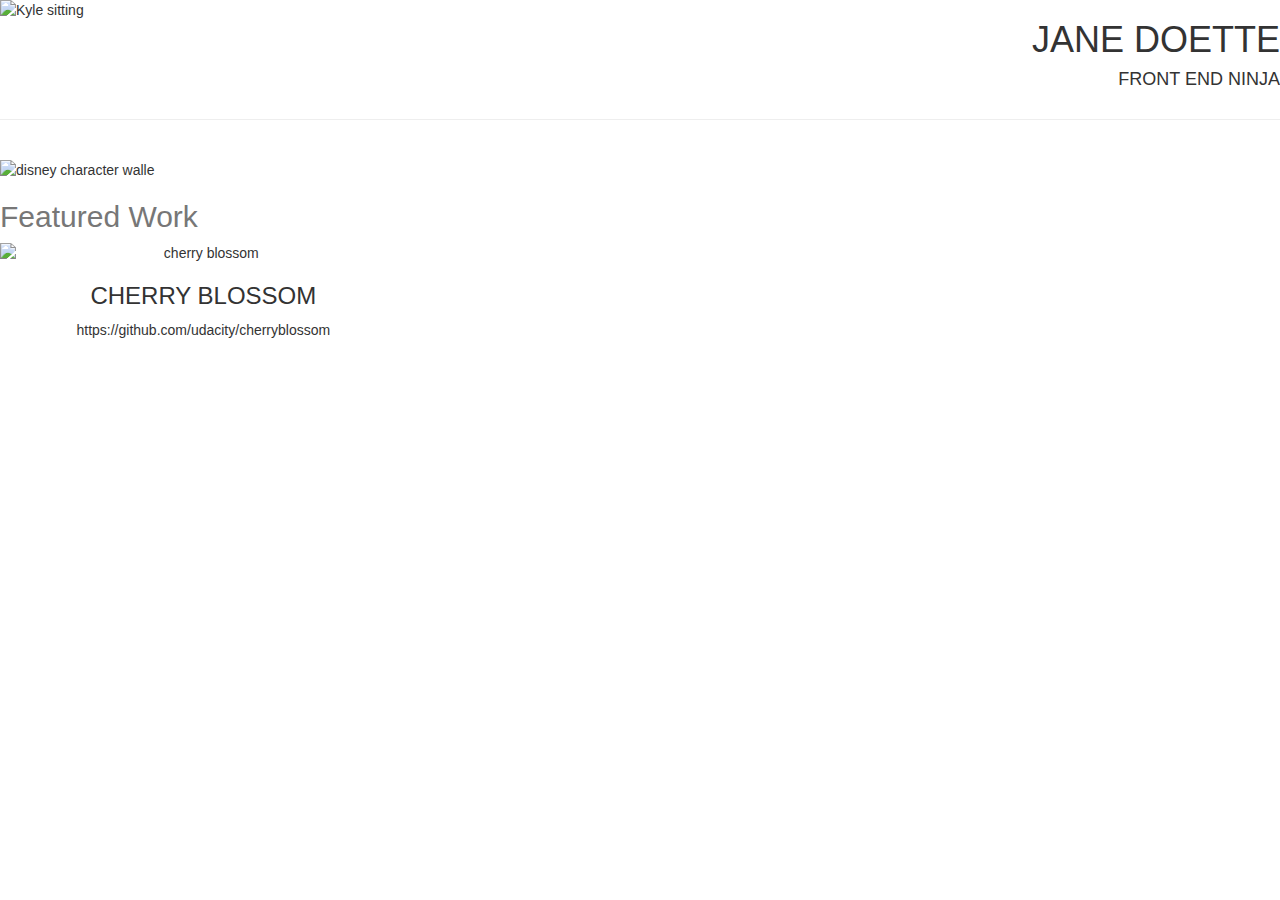
==== index.html @ 2395683f "initial commit" ====
<!DOCTYPE html>
<html lang="en">

<head>
	<meta charset="uft-8">
	<meta http-equiv="X-UA-Compatible" content="IE=edge">
	<meta name="viewport" content="width=device-width, initial-scale=1">
	<title>FFF Week</title>
	<link href="https://fonts.googleapis.com/css?family=Lato:100,300" rel="stylesheet">
	<script src="https://cdnjs.cloudflare.com/ajax/libs/jquery/2.2.4/jquery.min.js"></script>
	<link href="https://maxcdn.bootstrapcdn.com/bootstrap/3.3.7/css/bootstrap.min.css" rel="stylesheet" integrity="sha384-BVYiiSIFeK1dGmJRAkycuHAHRg32OmUcww7on3RYdg4Va+PmSTsz/K68vbdEjh4u" crossorigin="anonymous">
	<script src="https://maxcdn.bootstrapcdn.com/bootstrap/3.3.7/js/bootstrap.min.js" integrity="sha384-Tc5IQib027qvyjSMfHjOMaLkfuWVxZxUPnCJA7l2mCWNIpG9mGCD8wGNIcPD7Txa" crossorigin="anonymous"></script>
	<link href="css/style.css" rel="stylesheet">
</head>

<body>
	<div class="row">
		<div class="col-md-6">
			<img class="img-responsive title-logo" src="images/kyle1.jpeg" alt="Kyle sitting">
		</div>	
		<div class="col-md-6 text-right text-uppercase">
			<h1 class="title-super text-thin">Jane Doette</h1>
			<h4>Front End Ninja</h4>
		</div>
		</div>
	<div class="row">
		<div class="col-md-12">
			<hr class="style1">
				<br>
			</div>
		</div>
	<div class="row">
		<div class="col-md-12">
			<img class="img-responsive center-block" src="images/walle.jpeg" alt="disney character walle">
			</div>
		</div>
	<div class="row">
		<div class="col-md-12">
			<h2 class="text-muted">Featured Work</h2>
			</div>
		</div>
	<div class="row text-center">
		<div class="col-md-4">
			<img class="img-responsive" src="images/flower1.jpeg" alt="cherry blossom" data-toggle="modal" data-target="#project1">
			<h3 class="text-uppercase">Cherry Blossom</h3>
			<p>https://github.com/udacity/cherryblossom</p>
</body>
</html>
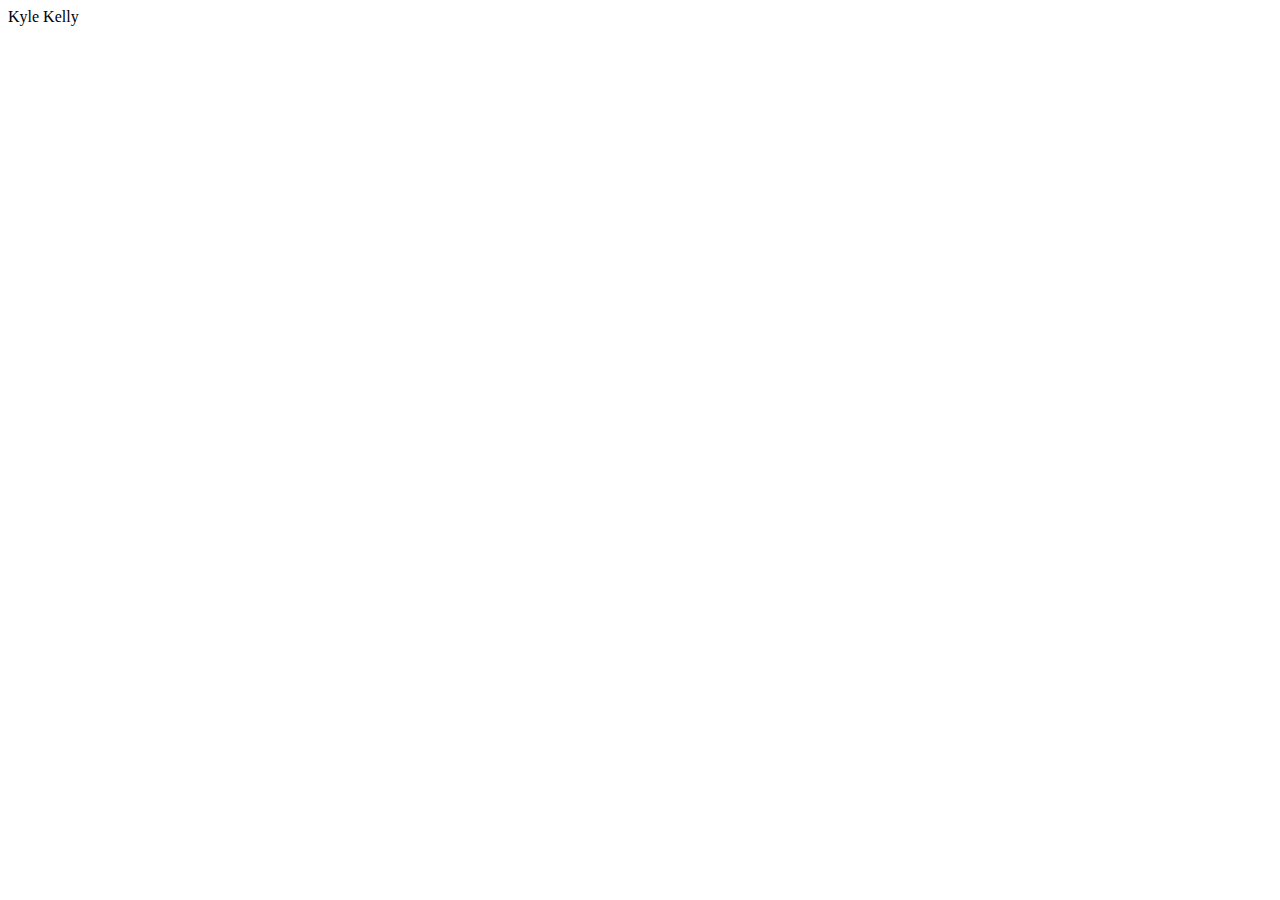
==== commit ece8bf42: "bootstrap 4" ====
--- a/index.html
+++ b/index.html
@@ -1,48 +1,32 @@
-<!DOCTYPE html>
+<!doctype html>
 <html lang="en">
+  <head>
+    <meta charset="utf-8">
+    <meta name="viewport" content="width=device-width, initial-scale=1, shrink-to-fit=no">
+    <link rel="stylesheet" href="https://stackpath.bootstrapcdn.com/bootstrap/4.1.0/css/bootstrap.min.css" integrity="sha384-9gVQ4dYFwwWSjIDZnLEWnxCjeSWFphJiwGPXr1jddIhOegiu1FwO5qRGvFXOdJZ4" crossorigin="anonymous">
 
-<head>
-	<meta charset="uft-8">
-	<meta http-equiv="X-UA-Compatible" content="IE=edge">
-	<meta name="viewport" content="width=device-width, initial-scale=1">
-	<title>FFF Week</title>
-	<link href="https://fonts.googleapis.com/css?family=Lato:100,300" rel="stylesheet">
-	<script src="https://cdnjs.cloudflare.com/ajax/libs/jquery/2.2.4/jquery.min.js"></script>
-	<link href="https://maxcdn.bootstrapcdn.com/bootstrap/3.3.7/css/bootstrap.min.css" rel="stylesheet" integrity="sha384-BVYiiSIFeK1dGmJRAkycuHAHRg32OmUcww7on3RYdg4Va+PmSTsz/K68vbdEjh4u" crossorigin="anonymous">
-	<script src="https://maxcdn.bootstrapcdn.com/bootstrap/3.3.7/js/bootstrap.min.js" integrity="sha384-Tc5IQib027qvyjSMfHjOMaLkfuWVxZxUPnCJA7l2mCWNIpG9mGCD8wGNIcPD7Txa" crossorigin="anonymous"></script>
-	<link href="css/style.css" rel="stylesheet">
-</head>
+    <title>The Kelly Experience</title>
+  </head>
+  <body>
+    <div class="container">
+      <div class="row">
+        <div class="col-lg-6">
+          Kyle Kelly 
+        </div>
+      </div>
+    </div>
 
-<body>
-	<div class="row">
-		<div class="col-md-6">
-			<img class="img-responsive title-logo" src="images/kyle1.jpeg" alt="Kyle sitting">
-		</div>	
-		<div class="col-md-6 text-right text-uppercase">
-			<h1 class="title-super text-thin">Jane Doette</h1>
-			<h4>Front End Ninja</h4>
-		</div>
-		</div>
-	<div class="row">
-		<div class="col-md-12">
-			<hr class="style1">
-				<br>
-			</div>
-		</div>
-	<div class="row">
-		<div class="col-md-12">
-			<img class="img-responsive center-block" src="images/walle.jpeg" alt="disney character walle">
-			</div>
-		</div>
-	<div class="row">
-		<div class="col-md-12">
-			<h2 class="text-muted">Featured Work</h2>
-			</div>
-		</div>
-	<div class="row text-center">
-		<div class="col-md-4">
-			<img class="img-responsive" src="images/flower1.jpeg" alt="cherry blossom" data-toggle="modal" data-target="#project1">
-			<h3 class="text-uppercase">Cherry Blossom</h3>
-			<p>https://github.com/udacity/cherryblossom</p>
-</body>
+
+
+
+
+
+
+
+
+
+    <script src="https://code.jquery.com/jquery-3.3.1.slim.min.js" integrity="sha384-q8i/X+965DzO0rT7abK41JStQIAqVgRVzpbzo5smXKp4YfRvH+8abtTE1Pi6jizo" crossorigin="anonymous"></script>
+    <script src="https://cdnjs.cloudflare.com/ajax/libs/popper.js/1.14.0/umd/popper.min.js" integrity="sha384-cs/chFZiN24E4KMATLdqdvsezGxaGsi4hLGOzlXwp5UZB1LY//20VyM2taTB4QvJ" crossorigin="anonymous"></script>
+    <script src="https://stackpath.bootstrapcdn.com/bootstrap/4.1.0/js/bootstrap.min.js" integrity="sha384-uefMccjFJAIv6A+rW+L4AHf99KvxDjWSu1z9VI8SKNVmz4sk7buKt/6v9KI65qnm" crossorigin="anonymous"></script>
+  </body>
 </html>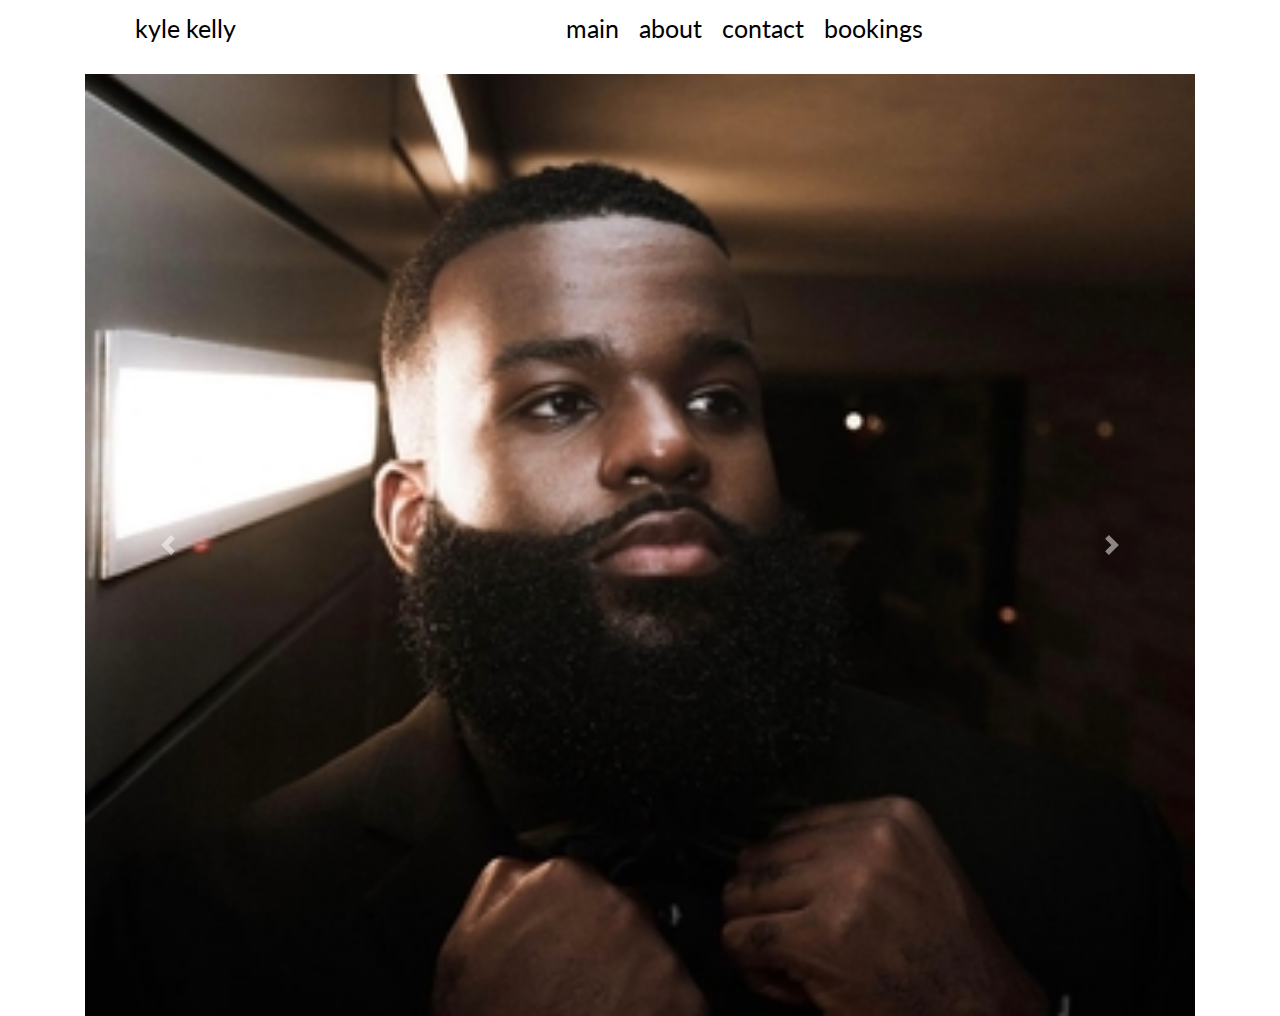
==== commit 2aff2c1f: "editing" ====
--- a/index.html
+++ b/index.html
@@ -3,30 +3,86 @@
   <head>
     <meta charset="utf-8">
     <meta name="viewport" content="width=device-width, initial-scale=1, shrink-to-fit=no">
-    <link rel="stylesheet" href="https://stackpath.bootstrapcdn.com/bootstrap/4.1.0/css/bootstrap.min.css" integrity="sha384-9gVQ4dYFwwWSjIDZnLEWnxCjeSWFphJiwGPXr1jddIhOegiu1FwO5qRGvFXOdJZ4" crossorigin="anonymous">
+    <link rel="stylesheet" href="https://maxcdn.bootstrapcdn.com/bootstrap/4.0.0/css/bootstrap.min.css" integrity="sha384-Gn5384xqQ1aoWXA+058RXPxPg6fy4IWvTNh0E263XmFcJlSAwiGgFAW/dAiS6JXm" crossorigin="anonymous">
+    <link rel="stylesheet" href="css/style.css">
 
-    <title>The Kelly Experience</title>
+
+    <link rel="stylesheet" href="https://fonts.googleapis.com/css?family=Lato">
+    <script src="https://ajax.googleapis.com/ajax/libs/jquery/3.3.1/jquery.min.js"></script>
+    <script src="https://cdnjs.cloudflare.com/ajax/libs/popper.js/1.14.0/umd/popper.min.js"></script>
+
+    <title>Kyle Kelly</title>
   </head>
-  <body>
-    <div class="container">
-      <div class="row">
-        <div class="col-lg-6">
-          Kyle Kelly 
-        </div>
-      </div>
+<body>
+<div class="container">
+  <nav>
+    <ul>
+      <li class="main"><a href="index.html"> kyle kelly</a><li>
+      <li> <a href="index.html" >main</a></li>
+      <li> <a href="about.html" >about</a></li>
+      <li> <a href="contact/contact.html">contact</a></li>
+      <li> <a href="bookings.html">bookings</a></li>
+    </ul>
+  </nav>
+
+<div id="carouselExampleControls" class="carousel slide" data-ride="carousel">
+  <div class="carousel-inner">
+    <div class="carousel-item active">
+      <img class="d-block w-100" src="images/kyle11.jpg" alt="First slide">
     </div>
+    <div class="carousel-item">
+      <img class="d-block w-100" src="images/kyle12.jpg" alt="Second slide">
+    </div>
+    <div class="carousel-item">
+      <img class="d-block w-100" src="images/kyle13.jpg" alt="Third slide">
+    </div>
+    <div class="carousel-item">
+      <img class="d-block w-100" src="images/kyle8.jpg" alt="Third slide">
+    </div>
+  </div>
+  <a class="carousel-control-prev" href="#carouselExampleControls" role="button" data-slide="prev">
+    <span class="carousel-control-prev-icon" aria-hidden="true"></span>
+    <span class="sr-only">Previous</span>
+  </a>
+  <a class="carousel-control-next" href="#carouselExampleControls" role="button" data-slide="next">
+    <span class="carousel-control-next-icon" aria-hidden="true"></span>
+    <span class="sr-only">Next</span>
+  </a>
+</div>
 
 
 
 
+<!-- <div class="card">
+  <div class="card-body">
+  <img class="card-img-top" src="images/kyle3.jpg" alt="Card image cap">
+  </div>
+</div>
+<div class="card">
+  <div class="card-body">
+  <img class="card-img-top" src="images/kyle4.jpg" alt="Card image cap">
+  </div>
+</div>
+<div class="card">
+  <div class="card-body">
+  <img class="card-img-top" src="images/kyle5.jpg" alt="Card image cap">
+  </div>
+</div>
+<div class="card">
+  <div class="card-body">
+  <img class="card-img-top" src="images/kyle11.jpg" alt="Card image cap">
+  </div>
+</div> -->
+
+
+
+</div>
 
 
 
 
-
-
-    <script src="https://code.jquery.com/jquery-3.3.1.slim.min.js" integrity="sha384-q8i/X+965DzO0rT7abK41JStQIAqVgRVzpbzo5smXKp4YfRvH+8abtTE1Pi6jizo" crossorigin="anonymous"></script>
-    <script src="https://cdnjs.cloudflare.com/ajax/libs/popper.js/1.14.0/umd/popper.min.js" integrity="sha384-cs/chFZiN24E4KMATLdqdvsezGxaGsi4hLGOzlXwp5UZB1LY//20VyM2taTB4QvJ" crossorigin="anonymous"></script>
-    <script src="https://stackpath.bootstrapcdn.com/bootstrap/4.1.0/js/bootstrap.min.js" integrity="sha384-uefMccjFJAIv6A+rW+L4AHf99KvxDjWSu1z9VI8SKNVmz4sk7buKt/6v9KI65qnm" crossorigin="anonymous"></script>
+  <script src="https://code.jquery.com/jquery-3.3.1.slim.min.js" integrity="sha384-q8i/X+965DzO0rT7abK41JStQIAqVgRVzpbzo5smXKp4YfRvH+8abtTE1Pi6jizo" crossorigin="anonymous"></script>
+  <script src="https://cdnjs.cloudflare.com/ajax/libs/popper.js/1.14.0/umd/popper.min.js" integrity="sha384-cs/chFZiN24E4KMATLdqdvsezGxaGsi4hLGOzlXwp5UZB1LY//20VyM2taTB4QvJ" crossorigin="anonymous"></script>
+  <script src="https://stackpath.bootstrapcdn.com/bootstrap/4.1.0/js/bootstrap.min.js" integrity="sha384-uefMccjFJAIv6A+rW+L4AHf99KvxDjWSu1z9VI8SKNVmz4sk7buKt/6v9KI65qnm" crossorigin="anonymous"></script>
   </body>
 </html>--- a/css/style.css
+++ b/css/style.css
@@ -0,0 +1,32 @@
+body {
+	font-family: 'Lato', sans-serif;
+	color: #000;
+	background-color: #FFF
+}
+
+nav ul{
+	overflow: auto;
+	list-style: none; /* this takes off the bullet points of li's in a ul */
+	background-color: white;
+
+}
+nav li{
+	padding:10px;
+	float: left;
+}
+nav a {
+	color: #000;
+	text-decoration: none;
+	font-size: 25px;
+	transition: .5s;
+}
+nav a:hover {
+	color: #f00;
+}
+
+.main {
+	padding-right:300px;
+}
+
+
+
